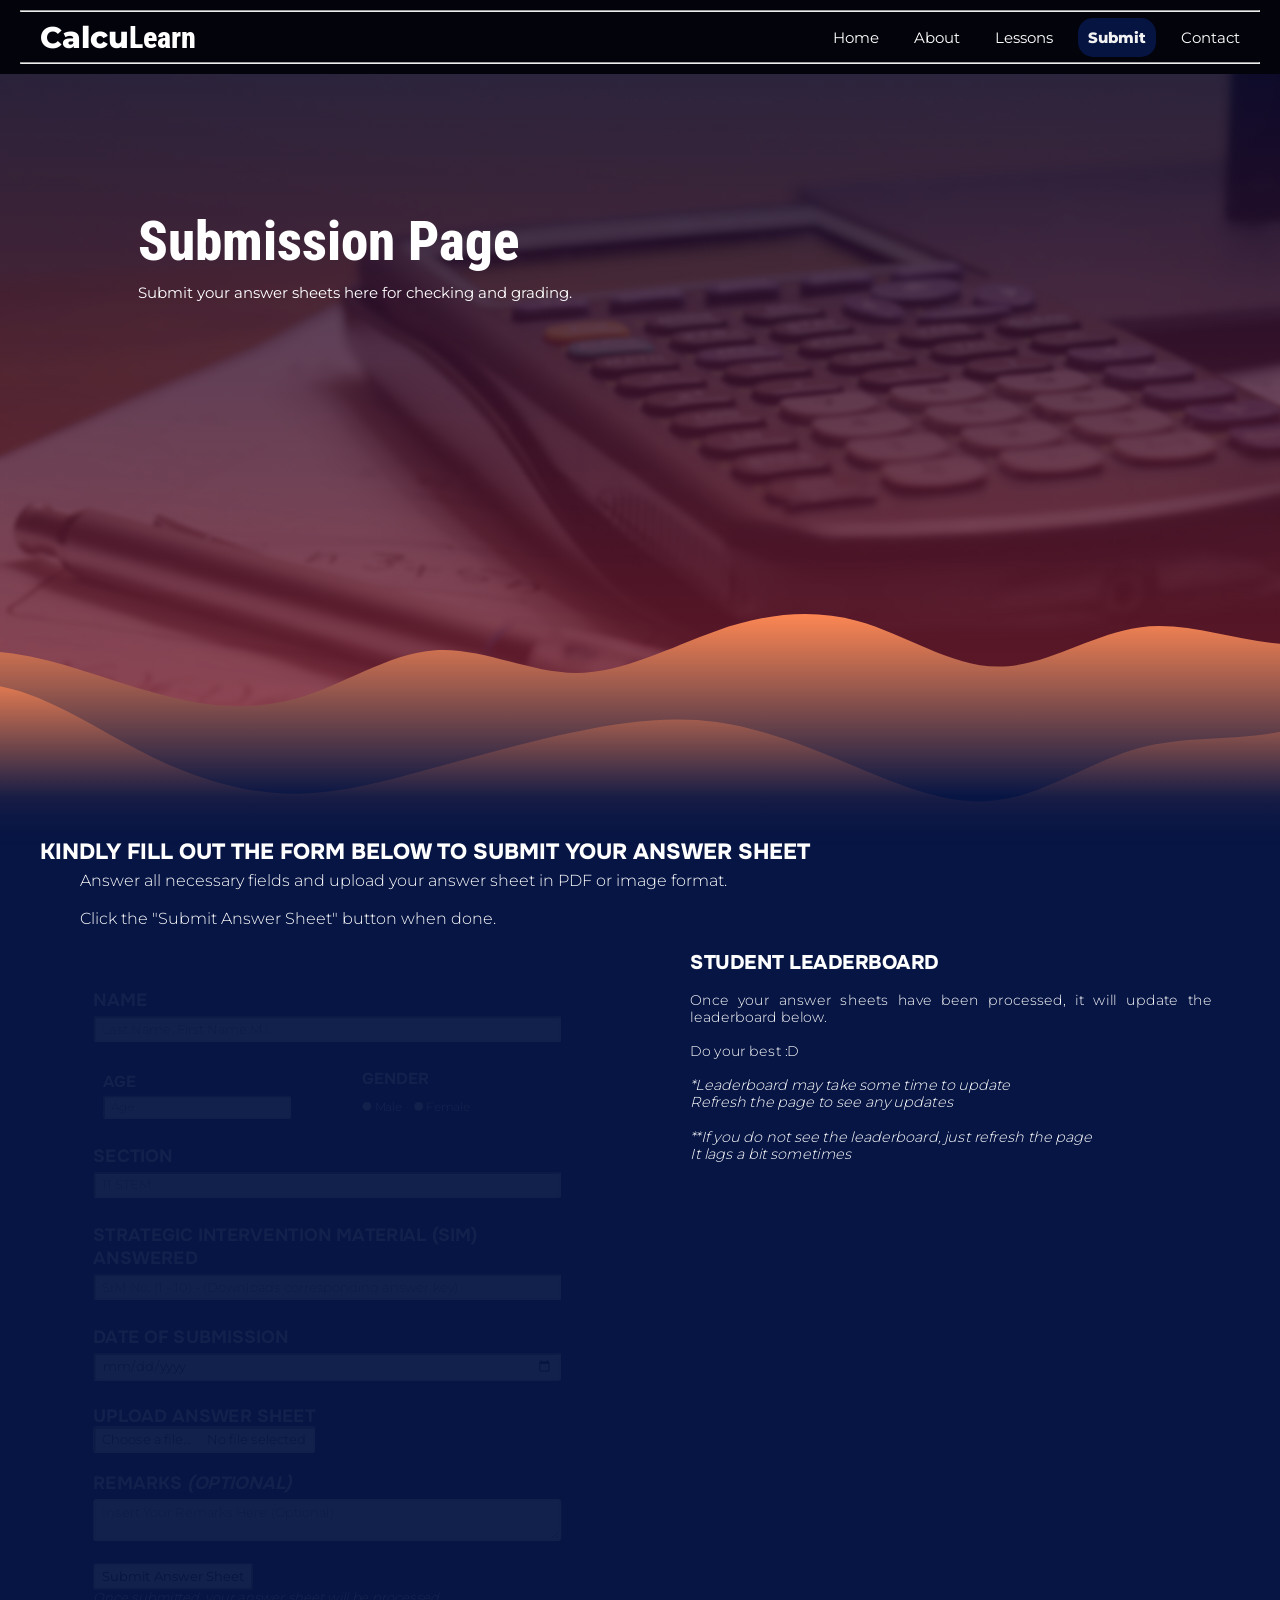
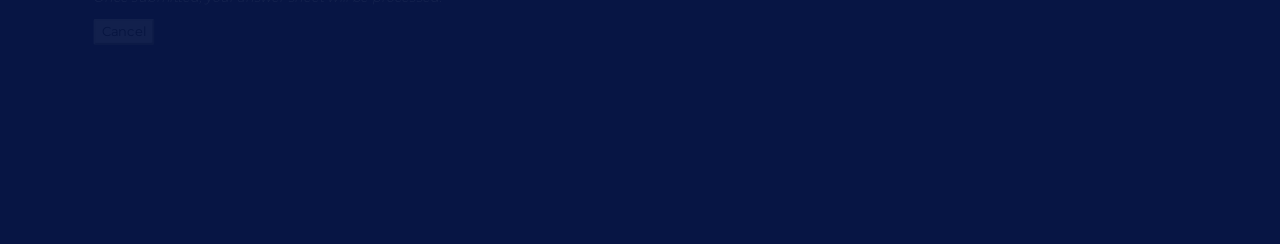
==== submit.html @ 4dbb5a92 "Upload html, css, and js files" ====
<!doctype html>
<html lang="en">
  <head>
    <script>
      (function (w, d, s, l, i) {
        w[l] = w[l] || [];
        w[l].push({ "gtm.start": new Date().getTime(), event: "gtm.js" });
        var f = d.getElementsByTagName(s)[0],
          j = d.createElement(s),
          dl = l != "dataLayer" ? "&l=" + l : "";
        j.async = true;
        j.src = "https://www.googletagmanager.com/gtm.js?id=" + i + dl;
        f.parentNode.insertBefore(j, f);
      })(window, document, "script", "dataLayer", "GTM-TW7HQ2MK");
    </script>
    <meta charset="UTF-8" />
    <meta name="viewport" content="width=device-width, initial-scale=1.0" />
    <title>CalcuLearn</title>
    <link rel="icon" type="image/x-icon" href="./Images/CalcuLearn.png" />
    <link rel="stylesheet" href="submit.css" />
    <script defer src="submit.js"></script>
  </head>
  <body>
    <noscript>
      <iframe
        src="https://www.googletagmanager.com/ns.html?id=GTM-TW7HQ2MK"
        height="0"
        width="0"
        style="display: none; visibility: hidden"
      ></iframe>
    </noscript>
    <div class="navigation-bar">
      <div class="high-bar">
        <hr />
      </div>
      <nav>
        <input type="checkbox" id="sidebar-active" />
        <label for="sidebar-active" class="open-sidebar-button">
          <svg
            xmlns="http://www.w3.org/2000/svg"
            height="24px"
            viewBox="0 -960 960 960"
            width="24px"
            fill="currentcolor"
          >
            <path
              d="M120-240v-80h720v80H120Zm0-200v-80h720v80H120Zm0-200v-80h720v80H120Z"
            />
          </svg>
        </label>
        <label id="overlay" for="sidebar-active"></label>
        <h1 class="logo-1">Calcu</h1>
        <h1 class="logo-2">Learn</h1>
        <div class="links-container">
          <label for="sidebar-active" class="close-sidebar-button">
            <svg
              xmlns="http://www.w3.org/2000/svg"
              height="24px"
              viewBox="0 -960 960 960"
              width="24px"
              fill="currentcolor"
            >
              <path
                d="m256-200-56-56 224-224-224-224 56-56 224 224 224-224 56 56-224 224 224 224-56 56-224-224-224 224Z"
              />
            </svg>
          </label>
          <div>
            <hr class="sidebar-bar" />
          </div>
          <div class="nav-buttons">
            <a href="index.html" class="inactive-page">Home</a>
            <a href="about.html" class="inactive-page">About</a>
            <a href="lessons.html" class="inactive-page"> Lessons </a>
            <a href="submit.html" class="active-page">Submit</a>
            <a href="contact.html" class="inactive-page">Contact</a>
          </div>
        </div>
      </nav>
      <div class="low-bar">
        <hr />
      </div>
    </div>
    <div class="headline">
      <div class="headline-image"></div>
      <div class="headline-image-overlay"></div>
      <div class="headline-text">
        <h2 class="main-headline-text">Submission Page</h2>
        <p class="main-headline-body">
          Submit your answer sheets here for checking and grading.
        </p>
      </div>
      <div class="wave">
        <svg
          style="transform: rotate(0deg); transition: 0.3s"
          viewBox="0 0 1440 300"
          version="1.1"
          xmlns="http://www.w3.org/2000/svg"
        >
          <defs>
            <linearGradient id="sw-gradient-0" x1="0" x2="0" y1="1" y2="0">
              <stop stop-color="rgba(7, 21, 68, 1)" offset="0%"></stop>
              <stop stop-color="rgba(253, 135, 83, 1)" offset="100%"></stop>
            </linearGradient>
          </defs>
          <path
            style="transform: translate(0, 0px); opacity: 1"
            fill="url(#sw-gradient-0)"
            d="M0,60L24,56.7C48,53,96,47,144,53.3C192,60,240,80,288,93.3C336,107,384,113,432,100C480,87,528,53,576,50C624,47,672,73,720,73.3C768,73,816,47,864,30C912,13,960,7,1008,20C1056,33,1104,67,1152,66.7C1200,67,1248,33,1296,26.7C1344,20,1392,40,1440,43.3C1488,47,1536,33,1584,43.3C1632,53,1680,87,1728,93.3C1776,100,1824,80,1872,66.7C1920,53,1968,47,2016,66.7C2064,87,2112,133,2160,126.7C2208,120,2256,60,2304,36.7C2352,13,2400,27,2448,46.7C2496,67,2544,93,2592,113.3C2640,133,2688,147,2736,136.7C2784,127,2832,93,2880,93.3C2928,93,2976,127,3024,146.7C3072,167,3120,173,3168,150C3216,127,3264,73,3312,63.3C3360,53,3408,87,3432,103.3L3456,120L3456,200L3432,200C3408,200,3360,200,3312,200C3264,200,3216,200,3168,200C3120,200,3072,200,3024,200C2976,200,2928,200,2880,200C2832,200,2784,200,2736,200C2688,200,2640,200,2592,200C2544,200,2496,200,2448,200C2400,200,2352,200,2304,200C2256,200,2208,200,2160,200C2112,200,2064,200,2016,200C1968,200,1920,200,1872,200C1824,200,1776,200,1728,200C1680,200,1632,200,1584,200C1536,200,1488,200,1440,200C1392,200,1344,200,1296,200C1248,200,1200,200,1152,200C1104,200,1056,200,1008,200C960,200,912,200,864,200C816,200,768,200,720,200C672,200,624,200,576,200C528,200,480,200,432,200C384,200,336,200,288,200C240,200,192,200,144,200C96,200,48,200,24,200L0,200Z"
          ></path>
          <defs>
            <linearGradient id="sw-gradient-1" x1="0" x2="0" y1="1" y2="0">
              <stop stop-color="rgba(7, 21, 68, 0)" offset="0%"></stop>
              <stop stop-color="rgba(253, 135, 83, 1)" offset="100%"></stop>
            </linearGradient>
          </defs>
          <path
            id="wave-2"
            style="transform: translate(0, 50px); opacity: 0.9"
            fill="url(#sw-gradient-1)"
            d="M0,40L24,36.7C48,33,96,27,144,40C192,53,240,87,288,110C336,133,384,147,432,146.7C480,147,528,133,576,120C624,107,672,93,720,83.3C768,73,816,67,864,73.3C912,80,960,100,1008,120C1056,140,1104,160,1152,153.3C1200,147,1248,113,1296,100C1344,87,1392,93,1440,83.3C1488,73,1536,47,1584,46.7C1632,47,1680,73,1728,86.7C1776,100,1824,100,1872,106.7C1920,113,1968,127,2016,116.7C2064,107,2112,73,2160,73.3C2208,73,2256,107,2304,106.7C2352,107,2400,73,2448,50C2496,27,2544,13,2592,33.3C2640,53,2688,107,2736,110C2784,113,2832,67,2880,70C2928,73,2976,127,3024,126.7C3072,127,3120,73,3168,73.3C3216,73,3264,127,3312,153.3C3360,180,3408,180,3432,180L3456,180L3456,200L3432,200C3408,200,3360,200,3312,200C3264,200,3216,200,3168,200C3120,200,3072,200,3024,200C2976,200,2928,200,2880,200C2832,200,2784,200,2736,200C2688,200,2640,200,2592,200C2544,200,2496,200,2448,200C2400,200,2352,200,2304,200C2256,200,2208,200,2160,200C2112,200,2064,200,2016,200C1968,200,1920,200,1872,200C1824,200,1776,200,1728,200C1680,200,1632,200,1584,200C1536,200,1488,200,1440,200C1392,200,1344,200,1296,200C1248,200,1200,200,1152,200C1104,200,1056,200,1008,200C960,200,912,200,864,200C816,200,768,200,720,200C672,200,624,200,576,200C528,200,480,200,432,200C384,200,336,200,288,200C240,200,192,200,144,200C96,200,48,200,24,200L0,200Z"
          ></path>
        </svg>
      </div>
    </div>
    <div class="article">
      <div class="article-background"></div>
      <div class="article-text">
        <div id="article-1" class="hidden-article">
          <h3 class="article-title">
            KINDLY FILL OUT THE FORM BELOW TO SUBMIT YOUR ANSWER SHEET
          </h3>
          <p class="article-body">
            Answer all necessary fields and upload your answer sheet in PDF or
            image format. <br /><br />
            Click the "Submit Answer Sheet" button when done.
          </p>
        </div>
        <div class="article-column">
          <div id="article-2" class="hidden-article">
            <form id="form" class="container m-4 pl-4">
              <div class="hidden-article field">
                <label class="label">NAME</label>
                <div class="control">
                  <input
                    class="input"
                    type="text"
                    placeholder="Last Name, First Name M.I."
                    name="Student Name"
                  />
                </div>
              </div>
              <div id="field-column" class="hidden-article field">
                <div id="age-field" class="hidden-article field">
                  <label class="label">AGE</label>
                  <div class="control">
                    <input
                      class="input"
                      type="number"
                      placeholder="Age"
                      name="Age"
                      min="1"
                      max="100"
                      step="1"
                      required
                    />
                  </div>
                </div>
                <div id="gender-field" class="hidden-article field">
                  <label class="label">GENDER</label>
                  <div id="gender-input" class="control">
                    <label class="radio">
                      <input type="radio" name="Gender" value="Male" required />
                      Male
                    </label>
                    <label class="radio" style="margin-left: 1rem">
                      <input type="radio" name="Gender" value="Female" />
                      Female
                    </label>
                  </div>
                </div>
              </div>
              <div class="hidden-article field">
                <label class="label">SECTION</label>
                <div class="control">
                  <input
                    class="input"
                    type="text"
                    placeholder="11 STEM "
                    name="Section"
                  />
                </div>
              </div>
              <div class="hidden-article field">
                <label class="label"
                  >STRATEGIC INTERVENTION MATERIAL (SIM) ANSWERED</label
                >
                <div class="control">
                  <input
                    class="input"
                    type="number"
                    placeholder="SIM No. (1 - 10) - (Downloads corresponding answer key)"
                    name="SIM No."
                    min="1"
                    max="10"
                    step="1"
                  />
                </div>
                <div>
                  <p></p>
                </div>
              </div>
              <div class="hidden-article field">
                <label class="label">DATE OF SUBMISSION</label>
                <div class="control">
                  <input
                    class="input"
                    type="date"
                    placeholder="Date of Submission"
                    name="DOS"
                  />
                </div>
              </div>
              <div class="hidden-article field">
                <label class="label">UPLOAD ANSWER SHEET</label>
                <div class="control">
                  <div class="file has-name is-fullwidth">
                    <label class="file-label">
                      <input
                        class="file-input"
                        type="file"
                        name="theFile"
                        id="fileInput"
                        accept="*/*"
                      />
                      <span class="file-cta">
                        <span class="file-icon">
                          <i class="fas fa-upload"></i>
                        </span>
                        <span class="file-label"> Choose a file… </span>
                      </span>
                      <span class="file-name" id="fileNameDisplay">
                        No file selected
                      </span>
                    </label>
                  </div>
                </div>
              </div>
              <input type="hidden" name="filename" id="actualFilename" />
              <div class="hidden-article field">
                <label class="label">REMARKS <em>(OPTIONAL)</em></label>
                <div class="control">
                  <textarea
                    class="textarea"
                    placeholder="Insert Your Remarks Here (Optional)"
                    name="Notes"
                  ></textarea>
                </div>
              </div>
              <div class="hidden-article field is-grouped">
                <div class="control">
                  <button
                    class="button is-primary"
                    type="submit"
                    id="submit-button"
                  >
                    Submit Answer Sheet
                  </button>
                  <br />
                  <em id="button-reminder"
                    >Once submitted, your answer sheet will be processed.</em
                  >
                </div>
                <div class="control">
                  <button
                    class="button is-danger"
                    type="button"
                    onclick="
                      document.getElementById('form').reset();
                      document.getElementById('fileNameDisplay').textContent =
                        'No file selected';
                    "
                  >
                    Cancel
                  </button>
                </div>
              </div>
            </form>
          </div>
          <div id="article-3">
            <h3 class="article-title hidden-article">STUDENT LEADERBOARD</h3>
            <p class="article-body hidden-article">
              Once your answer sheets have been processed, it will update the
              leaderboard below.<br /><br />
              Do your best :D<br /><br />
              <em
                >*Leaderboard may take some time to update<br />Refresh the page
                to see any updates</em
              ><br /><br />
              <em
                >**If you do not see the leaderboard, just refresh the page<br />It
                lags a bit sometimes</em
              >
            </p>
            <table id="leaderboard" class="output"></table>
          </div>
        </div>
      </div>
    </div>
  </body>
</html>
---- submit.css ----
@font-face {
  font-family: Montserrat;
  src: url("./Fonts/Montserrat/Montserrat-VariableFont_wght.ttf");
}
@font-face {
  font-family: Bebas-Neue;
  src: url("./Fonts/Bebas_Neue/BebasNeue-Regular.ttf");
}
@font-face {
  font-family: Roboto;
  src: url("./Fonts/Roboto_Condensed/RobotoCondensed-VariableFont_wght.ttf");
}
@font-face {
  font-family: Changa;
  src: url("./Fonts/ChangaOne/ChangaOne-Regular.ttf");
}
@font-face {
  font-family: Onest;
  src: url("./Fonts/Onest/Onest-VariableFont_wght.ttf");
}
:root {
  --color-0: #ffffff;
  --color-1: #03030c;
  --color-2: #010831;
  --color-3: #071544;
  --color-4: #7e1e2f;
  --color-5: #ad3320;
  --color-6: #fc5328;
  --color-7: #fd8753;
  --color-8: #ffdb97;
}
@keyframes load-in1 {
  0% {
    opacity: 0%;
    transform: translateY(-100%);
  }
  100% {
    transform: translateY(0%);
  }
}
@keyframes load-in2 {
  0% {
    opacity: 0%;
  }
  5% {
    transform: translateY(100%) translateX(-50%);
    opacity: 0%;
  }
  100% {
    transform: translateY(-11rem) translateX(-50%);
  }
}
@keyframes load-in3 {
  0% {
    top: 110%;
    opacity: 0%;
  }
  100% {
    top: 100%;
  }
}
@keyframes load-in4-1 {
  0% {
    transform: translateX(-100%);
  }
  60% {
    transform: translateX(0%);
  }
}
@keyframes load-in4-2 {
  0% {
    transform: translateX(-100%);
  }
  80% {
    transform: translateX(0%);
  }
}
@keyframes load-in4-3 {
  0% {
    transform: translateX(-100%);
  }
  100% {
    transform: translateX(0%);
  }
}
* {
  margin: 0;
  padding: 0;
}
body {
  min-height: 100vh;
  max-width: 100vw;
  background-color: var(--color-3);
  position: relative;
}
.navigation-bar {
  position: fixed;
  width: 100vw;
  height: 74px;
  display: block;
  font-family: Montserrat;
  animation-name: load-in1;
  animation-duration: 0.75s;
  z-index: 99;
}
nav {
  height: 40px;
  background-color: var(--color-1);
  display: flex;
  justify-content: flex-end;
  align-items: center;
  position: relative;
  z-index: inherit;
}
.high-bar {
  background-color: var(--color-1);
  padding: 10px 20px 5px 20px;
  z-index: inherit;
}
.low-bar {
  background-color: var(--color-1);
  padding: 5px 20px 10px 20px;
  z-index: inherit;
}
.sidebar-bar {
  display: none;
}
.links-container {
  font-size: 15px;
  font-weight: 300;
  margin-right: 30px;
  height: 100%;
  display: flex;
  flex-direction: row;
  align-items: center;
  z-index: 9999;
}
.logo-1 {
  font-weight: 800;
  font-size: 30px;
  color: white;
  padding-left: 40px;
  font-family: Montserrat;
}
.logo-2 {
  font-weight: 800;
  font-size: 30px;
  margin-right: auto;
  color: white;
  padding: 0px;
  font-family: Roboto;
}
.nav-buttons {
  height: 100%;
  margin-left: 10px;
  font-weight: 400;
  display: flex;
  align-items: center;
  text-decoration: none;
  color: white;
}
.nav-buttons a {
  text-decoration: none;
  color: white;
  padding: 10px;
  margin-left: 15px;
  border-radius: 15px;
  transition: 0.15s ease-in-out;
}
.active-page {
  font-weight: 800;
  vertical-align: middle;
  background-color: var(--color-3);
  opacity: 95%;
}
.inactive-page:hover {
  background-color: var(--color-8);
  opacity: 95%;
  color: black;
  font-weight: 700;
  transition: 0.15s ease-in-out;
}
#sidebar-active {
  display: none;
}
.open-sidebar-button,
.close-sidebar-button {
  display: none;
}
.headline {
  position: relative;
  display: block;
  height: 750px;
}
.headline-image {
  width: 100%;
  left: 50%;
  transform: translateX(-50%);
  position: absolute;
  height: inherit;
  background-image: url("./Images/Scientific_Calculator.jpg");
  background-repeat: no-repeat;
  background-size: cover;
  display: block;
}
.headline-image-overlay {
  position: absolute;
  width: 100%;
  height: inherit;
  display: block;
  background-image: linear-gradient(#010831cb, #7e1e2fcb);
  backdrop-filter: blur(2px);
  z-index: 2;
}
.headline-text {
  color: white;
  position: absolute;
  padding: 10px 20px;
  left: 50%;
  top: 50%;
  transform: translateX(-50%) translateY(-11rem);
  width: 80%;
  z-index: 2;
  animation-name: load-in2;
  animation-duration: 0.75s;
}
.main-headline-text {
  font-family: Roboto;
  padding: 0px 0px 0px 10px;
  font-size: 55px;
  font-weight: 800;
}
.main-headline-body {
  font-family: Montserrat;
  font-size: 15px;
  text-align: justify;
  padding: 10px 25vw 0px 10px;
}
.headline-button {
  position: absolute;
  display: block;
  width: 100%;
  height: inherit;
}
.headline-button-text {
  display: block;
  position: absolute;
  text-align: center;
  margin-top: 15px;
  padding: 5px 10px;
  font-family: Montserrat;
  text-decoration: none;
  background-color: var(--color-6);
  border: 5px solid var(--color-5);
  border-radius: 15px;
  color: rgb(0, 0, 0);
  font-size: 20px;
  font-weight: 500;
  transition: 0.25s ease;
}
.headline-button-text:hover {
  transition: 0.25s ease;
  background-color: var(--color-7);
  border: 5px solid var(--color-6);
  font-weight: 700;
}
.wave {
  position: absolute;
  display: block;
  top: 100%;
  transform: translateY(-50%);
  z-index: 6;
  fill: var(--color-5);
  width: 110%;
  right: 0%;
  animation-name: load-in3;
  animation-duration: 0.75s;
}
.article {
  position: relative;
  display: block;
  height: 450px;
  animation-name: load-in3;
  animation-duration: 0.75s;
}
.article-background {
  position: absolute;
  background-color: var(--color-3);
  right: 0%;
  height: inherit;
  width: 100vw;
}
.article-text {
  position: absolute;
  z-index: 7;
  transform: translateY(5rem);
  width: 100%;
}
#form {
  width: 100%;
}
.input,
.textarea {
  width: 100%;
}
#field-column {
  position: relative;
  display: flex;
  height: 100%;
}
#age-field,
#gender-field {
  height: 100%;
  width: 50%;
}
#gender-input {
  color: white;
  font-family: Montserrat;
  font-size: 16px;
  position: absolute;
  display: flex;
  transform: translateY(50%);
}
.control {
  margin: 0.3rem 2.75rem 1rem 2.5rem;
}
input {
  max-width: 100vw;
}
.label {
  padding: 0.3rem 1.25rem 0rem 2.5rem;
  color: white;
  display: block;
  font-size: 22px;
  font-family: Onest;
  font-weight: 700;
}
.input,
.select select,
.textarea {
  display: block;
  padding: 0.25rem 0.5rem;
  font-family: Montserrat;
  font-size: 16px;
  font-weight: 300;
  background-color: #ffffff;
  border-width: 0.2rem;
  border-color: #dbdbdb;
  border-radius: 4px;
  color: #000000;
}
.file-input {
  position: absolute;
  opacity: 0;
}
.file-name {
  padding: 0.25rem 0.5rem 0.25rem 0.5rem;
  font-family: Montserrat;
  font-size: 16px;
  font-weight: 300;
  background-color: #ffffff;
  border-style: inset;
  border-left: none;
  border-width: 0.2rem;
  border-color: #dbdbdb;
  border-radius: 0px 4px 4px 0px;
}
.file-cta {
  padding: 0.25rem 0.5rem;
  font-family: Montserrat;
  font-size: 16px;
  font-weight: 300;
  background-color: white;
  border-style: inset;
  border-right: none;
  border-width: 0.2rem;
  border-color: #dbdbdb;
  border-radius: 4px 0px 0px 4px;
}
.file-name {
  flex-grow: 1;
}
.file-icon {
  opacity: 0;
}
button {
  border-width: 0.2rem;
  border-color: #dbdbdb;
  padding: 0.25rem 0.5rem 0.25rem 0.5rem;
  border-radius: 0.25rem;
  font-family: Montserrat;
  font-size: 16px;
  transition: 0.15s ease;
}
button#submit-button:hover {
  background-color: rgb(17, 113, 17);
  border-color: rgb(13, 77, 13);
  color: rgb(255, 255, 255);
  font-weight: 800;
  transition: 0.15s ease;
}
button.button.is-danger:hover {
  background-color: rgb(206, 16, 16);
  border-color: rgb(150, 10, 10);
  color: rgb(255, 255, 255);
  font-weight: 800;
  transition: 0.15s ease;
}
#button-reminder {
  font-family: Montserrat;
  color: white;
  font-size: 16px;
}
.article-column {
  position: relative;
  height: 100vh;
}
#article-2,
#article-3 {
  position: absolute;
  width: 50%;
}
#article-3 {
  left: 50%;
}
#article-3 .article-title,
#article-3 .article-body {
  padding: 0.3rem 2.5rem 0rem 1.25rem;
}
#leaderboard {
  border: 1rem;
  border-spacing: 0vw;
  padding: 1rem 2.5rem 1rem 1.25rem;
  font-size: 16px;
  font-family: Montserrat;
  color: white;
}
.cell-0,
.cell-1,
.cell-2,
.cell-3 {
  text-align: center;
  width: fit-content;
  padding: 1vw 1vw;
}
table {
  position: absolute;
  left: 50%;
  transform: translateX(-50%);
}
#row-0 {
  font-style: italic;
}
#row-1 {
  font-weight: 800;
  font-size: 30px;
}
#row-2 {
  font-weight: 800;
  font-size: 28px;
}
#row-3 {
  font-weight: 800;
  font-size: 26px;
}
#row-1 .cell-1 {
  font-size: 27.5px;
}
#row-2 .cell-1 {
  font-size: 25px;
}
#row-3 .cell-1 {
  font-size: 22.5px;
}
#article-download {
  position: relative;
  height: 175px;
}
#download-1 {
  position: absolute;
  width: 50%;
  left: 0%;
}
#download-2 {
  position: absolute;
  width: 50%;
  left: 50%;
}
.hidden-article.standby {
  opacity: 0.05;
  scale: 90%;
  transition: 0.5s ease;
}
.hidden-article.view {
  opacity: 1;
  scale: 100%;
  transition: 0.5s ease;
}
.hidden-list.standby {
  opacity: 0.05;
  scale: 90%;
  transform: translateX(5%);
  transition: 0.5s ease;
}
.hidden-list.view {
  opacity: 1;
  scale: 100%;
  transform: translateX(0%);
  transition: 0.5s ease;
}
.article-title {
  font-family: Onest;
  font-size: 22px;
  font-weight: 800;
  color: white;
  display: block;
  padding: 0.5rem 2rem 0rem 2.5rem;
}
.article-title a {
  text-decoration: none;
  color: white;
}
.article-body {
  font-family: Montserrat;
  font-size: 16px;
  font-weight: 300;
  text-align: justify;
  color: white;
  display: block;
  padding: 0.3rem 2rem 1rem 5rem;
}
.article-body ul {
  font-family: Montserrat;
}
.article-body ul li a {
  text-decoration: none;
  color: #ffffff;
  transition: 0.1s ease;
}
.article-body ul li a:hover {
  font-weight: 600;
  color: #ffffff;
  transition: 0.1s ease;
}
.section1 {
  position: relative;
  height: 450px;
}
.wave1 {
  position: absolute;
  display: block;
  transform: translateY(-50%);
  z-index: 6;
  width: 170%;
  height: auto;
  right: 0%;
  animation-name: load-in3;
  animation-duration: 0.75s;
}
.section1-background {
  height: inherit;
  display: block;
  background-color: var(--color-4);
  z-index: -1;
}
#message {
  padding: 5rem 25rem;
}
@media (width <= 1200px) {
  #article-2,
  #article-3 {
    left: 0%;
    width: 100%;
    position: relative;
  }
}
@media (width <= 768px) {
  @keyframes load-in2 {
    0% {
      opacity: 0%;
    }
    5% {
      transform: translateY(100%) translateX(-50%);
      opacity: 0%;
    }
    100% {
      transform: translateY(-40%) translateX(-50%);
    }
  }
  .links-container {
    flex-direction: column;
    align-items: flex-start;
    position: fixed;
    margin-right: 0%;
    top: 0;
    right: -100%;
    z-index: 10;
    width: 200px;
    background-color: rgba(0, 0, 0, 0.804);
    backdrop-filter: blur(2px);
    transition: 0.5s ease;
  }
  .sidebar-bar {
    display: block;
    width: 175px;
    position: absolute;
    left: 50%;
    transform: translateX(-50%);
  }
  .nav-buttons {
    box-sizing: border-box;
    height: auto;
    width: 60%;
    padding: 10px 10px;
    margin-left: 0%;
    flex-direction: column;
    align-items: flex-start;
  }
  .close-sidebar-button {
    padding: 4px 5px 1px 5px;
    margin: 16px 15px 9px 25px;
    display: block;
    color: white;
  }
  .open-sidebar-button {
    position: absolute;
    padding: 4px 5px 0px 5px;
    margin: 21px 35px 19px 15px;
    display: block;
    color: white;
  }
  .close-sidebar-button:hover {
    background-color: var(--color-8);
    border-radius: 15%;
    transition: 0.25s ease-in-out;
    color: black;
  }
  .open-sidebar-button:hover {
    background-color: var(--color-8);
    color: black;
    border-radius: 15%;
    transition: 0.25s ease-in-out;
  }
  #sidebar-active:checked ~ .links-container {
    right: 0;
  }
  #sidebar-active:checked ~ #overlay {
    height: 100%;
    width: 100%;
    position: fixed;
    top: 0;
    left: 0;
    z-index: 9;
  }
  .headline,
  .headline-image,
  .headline-image-overlay {
    height: 650px;
  }
  .headline-text {
    left: 50%;
    top: 40%;
    transform: translateX(-50%) translateY(-40%);
  }
  .main-headline-text {
    font-size: 45px;
    padding: 0px 0px 10px 10px;
  }
  .main-headline-body {
    font-size: 13px;
  }
  .article,
  .article-background {
    height: 400px;
  }
  .article-title,
  .label {
    font-size: 17.5px;
    padding: 0.5rem 1.5rem 0rem 1.5rem;
  }
  .control {
    margin: 0.15rem 4.5rem 1rem 1.5rem;
  }
  .article-body {
    font-size: 12.5px;
    padding: 0.3rem 1.5rem 1rem 2.5rem;
  }
  .input,
  .select select,
  .textarea,
  .file-cta,
  .file-name,
  button,
  #button-reminder,
  #leaderboard,
  #gender-input {
    font-size: 12.5px;
  }
  #article-2,
  #article-3 {
    left: 0%;
    width: 100%;
    position: relative;
  }
  .headline-button-text,
  .headline-button-text:hover {
    font-size: 17.5px;
  }
  .wave {
    width: 1250px;
    right: 0%;
    overflow-x: hidden;
  }
  .cell-0,
  .cell-1,
  .cell-2,
  .cell-3 {
    text-align: center;
    padding: 0.5rem 1.3rem;
  }
  #row-1 {
    font-weight: 800;
    font-size: 27.5px;
  }
  #row-2 {
    font-weight: 800;
    font-size: 25.5px;
  }
  #row-3 {
    font-weight: 800;
    font-size: 23.5px;
  }
  #row-1 .cell-1 {
    font-size: 25px;
  }
  #row-2 .cell-1 {
    font-size: 22.5px;
  }
  #row-3 .cell-1 {
    font-size: 20px;
  }
}
@media (width <= 550px) {
  nav {
    height: 30px;
  }
  .open-sidebar-button,
  .close-sidebar-button {
    display: block;
    transform-origin: center;
    transform: scale(75%);
  }
  .open-sidebar-button {
    margin-right: 20px;
  }
  .close-sidebar-button {
    margin-left: 19px;
  }
  .sidebar-bar {
    top: 9%;
  }
  .logo {
    font-size: 20px;
    padding: 20px 20px 20px 25px;
  }
  .nav-buttons {
    position: absolute;
    top: 9%;
  }
  .nav-buttons a {
    font-size: 15px;
    padding: 5px 15px 5px 15px;
    margin-left: 5px;
  }
  .headline,
  .headline-image,
  .headline-image-overlay {
    height: 650px;
  }
  .headline-text {
    padding: 0px;
  }
  .main-headline-text {
    font-size: 35px;
    padding: 0px 0px 10px 10px;
  }
  .main-headline-body {
    font-size: 10px;
  }

  #article-1 h3,
  #article-1 p {
    position: relative;
  }
  .article-title,
  .label {
    font-size: 15px;
  }
  p.article-body {
    padding-top: 1rem;
  }
  .article-body {
    font-size: 10px;
  }
  .input,
  .select select,
  .textarea,
  .file-cta,
  .file-name,
  button,
  #button-reminder,
  #leaderboard,
  #gender-input {
    font-size: 12.5px;
  }
  #download-1,
  #download-2 {
    left: 0%;
    position: relative;
    width: 100%;
  }
  .headline-button-text,
  .headline-button-text:hover {
    font-size: 15px;
  }
  #wave {
    width: 900px;
  }
  .article {
    height: 375px;
  }
  .cell-0,
  .cell-1,
  .cell-2,
  .cell-3 {
    text-align: center;
    padding: 0.5rem;
  }
  #row-1 {
    font-weight: 800;
    font-size: 25px;
  }
  #row-2 {
    font-weight: 800;
    font-size: 23px;
  }
  #row-3 {
    font-weight: 800;
    font-size: 21px;
  }
  #row-1 .cell-1 {
    font-size: 22.5px;
  }
  #row-2 .cell-1 {
    font-size: 20px;
  }
  #row-3 .cell-1 {
    font-size: 17.5px;
  }
}
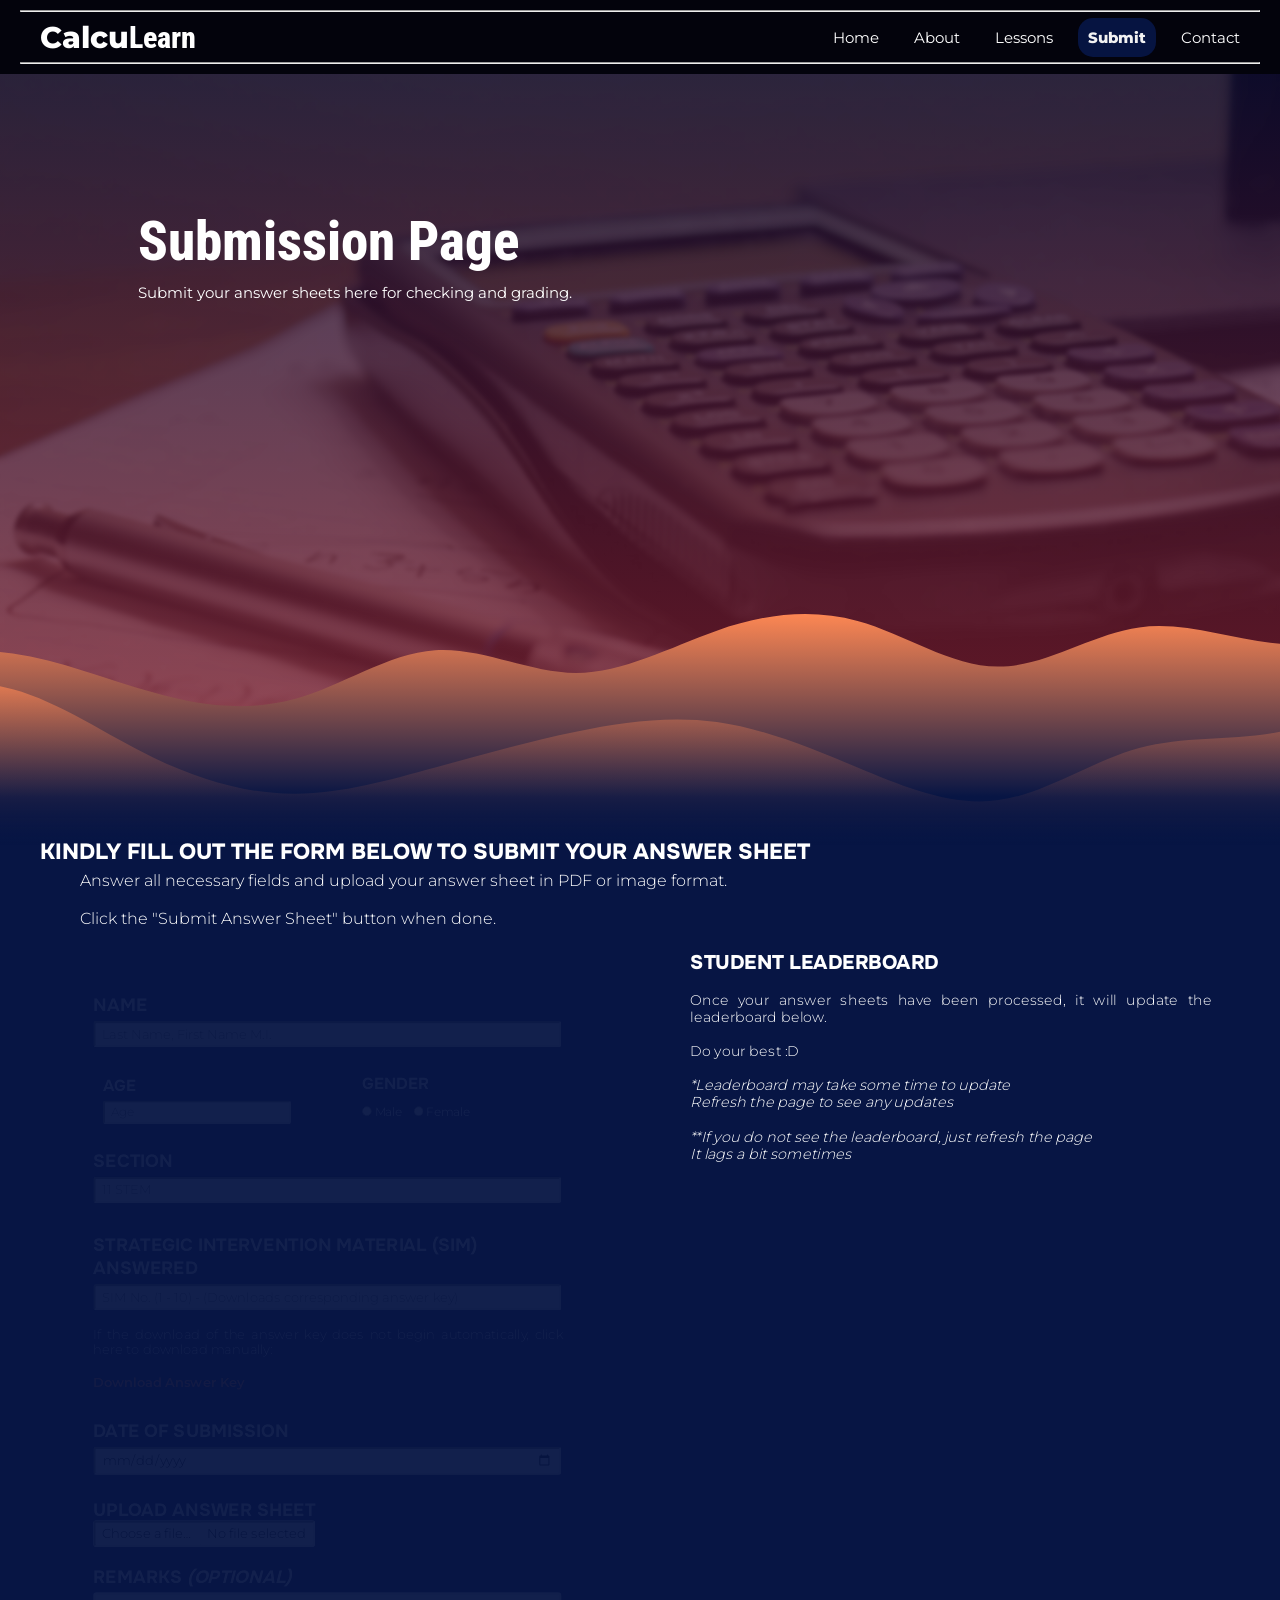
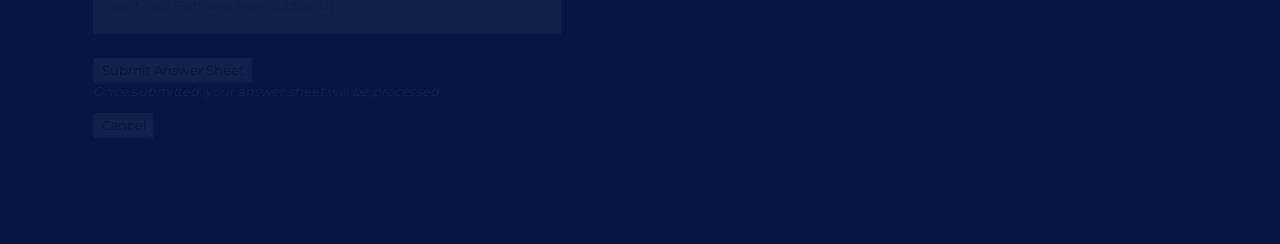
==== commit 87928d51: "Update submit files" ====
--- a/submit.html
+++ b/submit.html
@@ -204,10 +204,23 @@
                     min="1"
                     max="10"
                     step="1"
+                    required
                   />
                 </div>
                 <div>
-                  <p></p>
+                  <p id="answerKeyInfo" class="article-body">
+                    If the download of the answer key does not begin
+                    automatically, click here to download manually:
+                    <div id="answerKeyInfo"class="article-body">
+                    <a
+                      id="downloadAnswerKeyLink"
+                      href="#"
+                      onclick="downloadAnswerKey(event)"
+                      >Download Answer Key</a
+                    >
+                    <span id="simFileNameDisplay"></span>
+                    </div>
+                  </p>
                 </div>
               </div>
               <div class="hidden-article field">
--- a/submit.css
+++ b/submit.css
@@ -423,10 +423,29 @@
 #article-3 {
   left: 50%;
 }
+#answerKeyInfo {
+  padding: 0.3rem 1.25rem 1rem 2.5rem;
+}
 #article-3 .article-title,
 #article-3 .article-body {
   padding: 0.3rem 2.5rem 0rem 1.25rem;
 }
+#downloadAnswerKeyLink {
+  color: var(--color-7);
+  text-decoration: none;
+  font-weight: 600;
+  transition: 0.15s ease;
+}
+#simFileNameDisplay {
+  opacity: 0;
+}
+#downloadAnswerKeyLink:hover {
+  color: var(--color-8);
+  text-decoration: underline;
+  font-weight: 800;
+  transition: 0.15s ease;
+}
+
 #leaderboard {
   border: 1rem;
   border-spacing: 0vw;
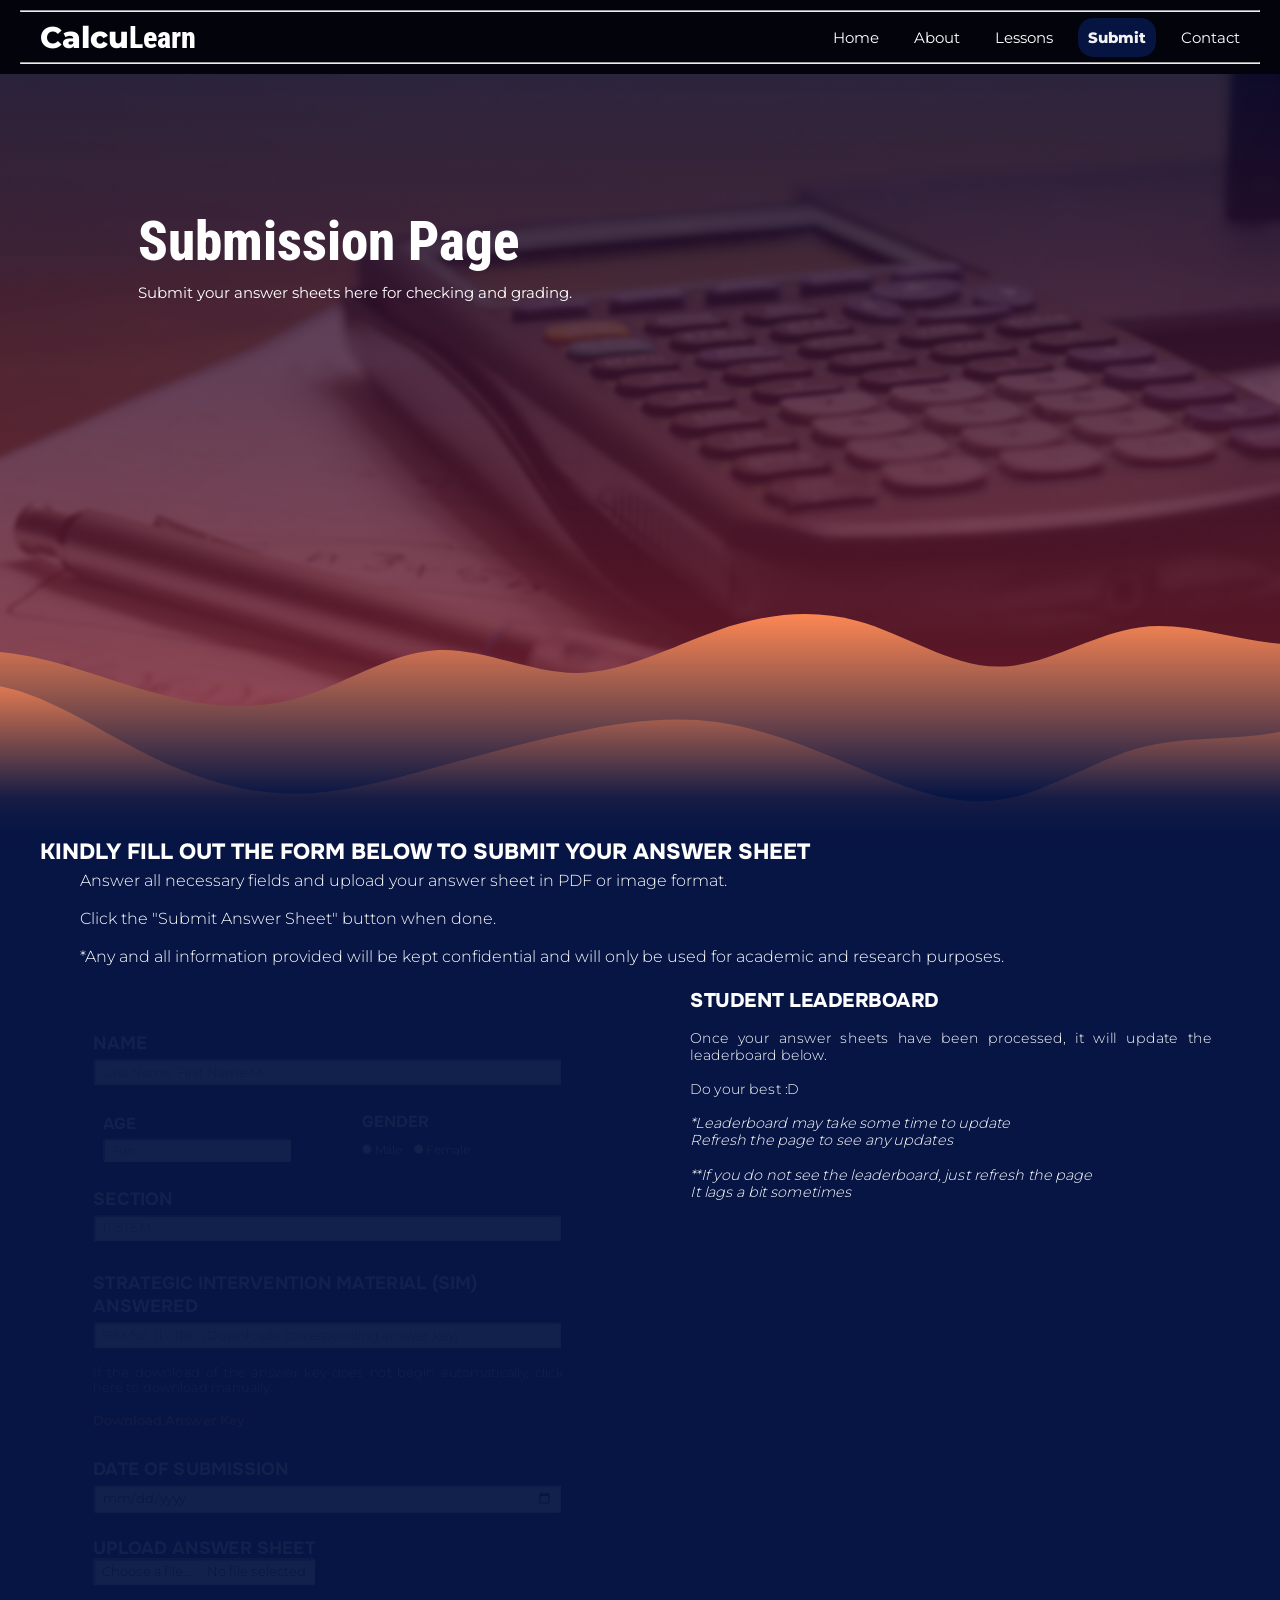
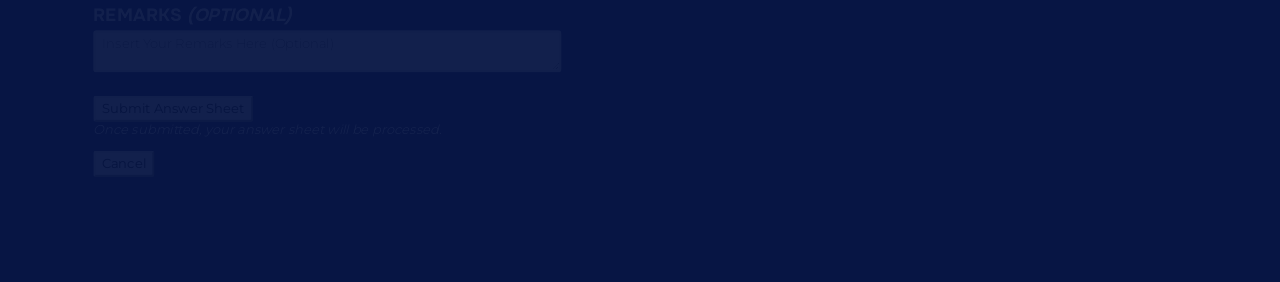
==== commit 5f85eb74: "Minor changes to code" ====
--- a/submit.html
+++ b/submit.html
@@ -133,7 +133,8 @@
           <p class="article-body">
             Answer all necessary fields and upload your answer sheet in PDF or
             image format. <br /><br />
-            Click the "Submit Answer Sheet" button when done.
+            Click the "Submit Answer Sheet" button when done.<br/><br />
+            *Any and all information provided will be kept confidential and will only be used for academic and research purposes.
           </p>
         </div>
         <div class="article-column">
@@ -210,7 +211,7 @@
                 <div>
                   <p id="answerKeyInfo" class="article-body">
                     If the download of the answer key does not begin
-                    automatically, click here to download manually:
+                    automatically, click here to download manually: 
                     <div id="answerKeyInfo"class="article-body">
                     <a
                       id="downloadAnswerKeyLink"
--- a/submit.css
+++ b/submit.css
@@ -591,6 +591,10 @@
     left: 0%;
     width: 100%;
     position: relative;
+  }
+  #article-3 .article-title,
+  #article-3 .article-body {
+    padding: 0.3rem 2.5rem 0rem 2.5rem;
   }
 }
 @media (width <= 768px) {
@@ -693,14 +697,18 @@
     height: 400px;
   }
   .article-title,
-  .label {
+  .label,
+  #article-3 .article-title,
+  #article-3 .article-title,
+  #article-3 .article-body {
     font-size: 17.5px;
     padding: 0.5rem 1.5rem 0rem 1.5rem;
   }
   .control {
     margin: 0.15rem 4.5rem 1rem 1.5rem;
   }
-  .article-body {
+  .article-body,
+  #article-3 .article-body {
     font-size: 12.5px;
     padding: 0.3rem 1.5rem 1rem 2.5rem;
   }
@@ -735,7 +743,7 @@
   .cell-2,
   .cell-3 {
     text-align: center;
-    padding: 0.5rem 1.3rem;
+    padding: 0.5rem 1rem;
   }
   #row-1 {
     font-weight: 800;
@@ -853,7 +861,7 @@
   .cell-2,
   .cell-3 {
     text-align: center;
-    padding: 0.5rem;
+    padding: 0.25rem;
   }
   #row-1 {
     font-weight: 800;
